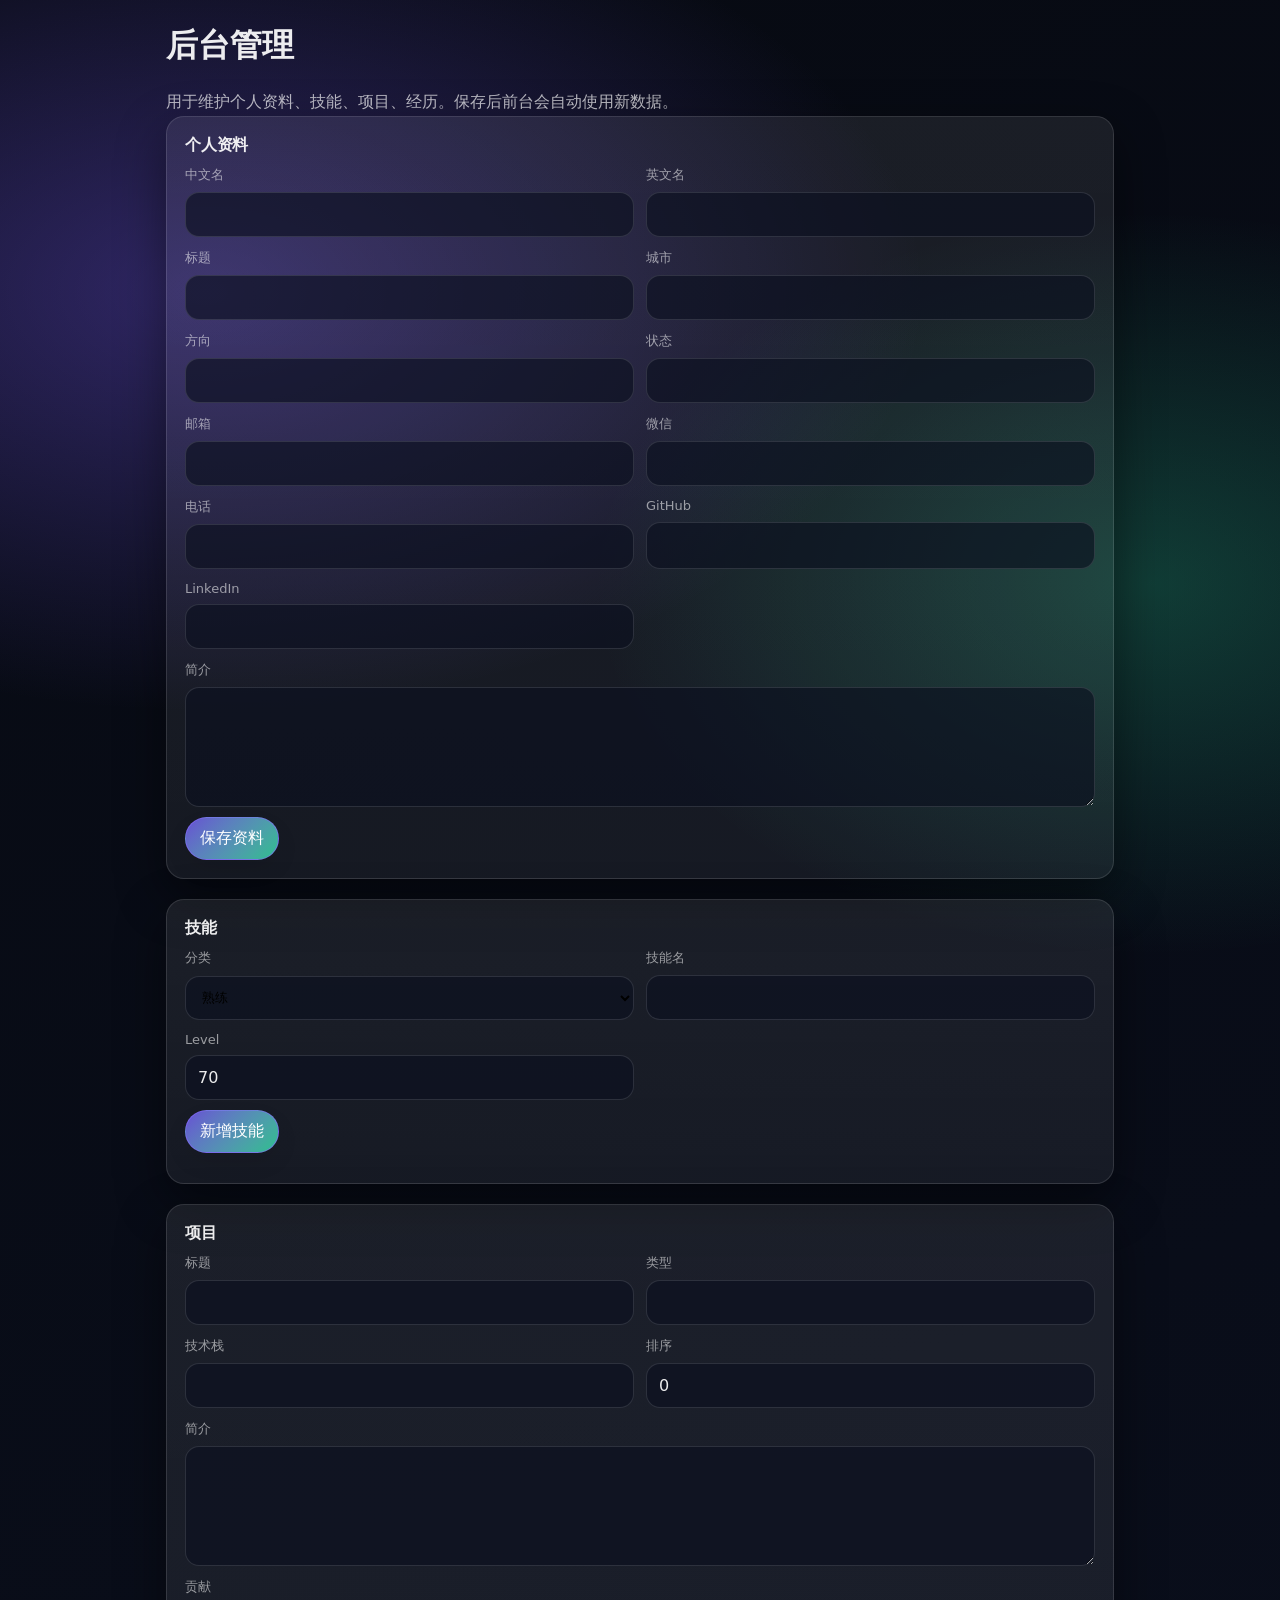
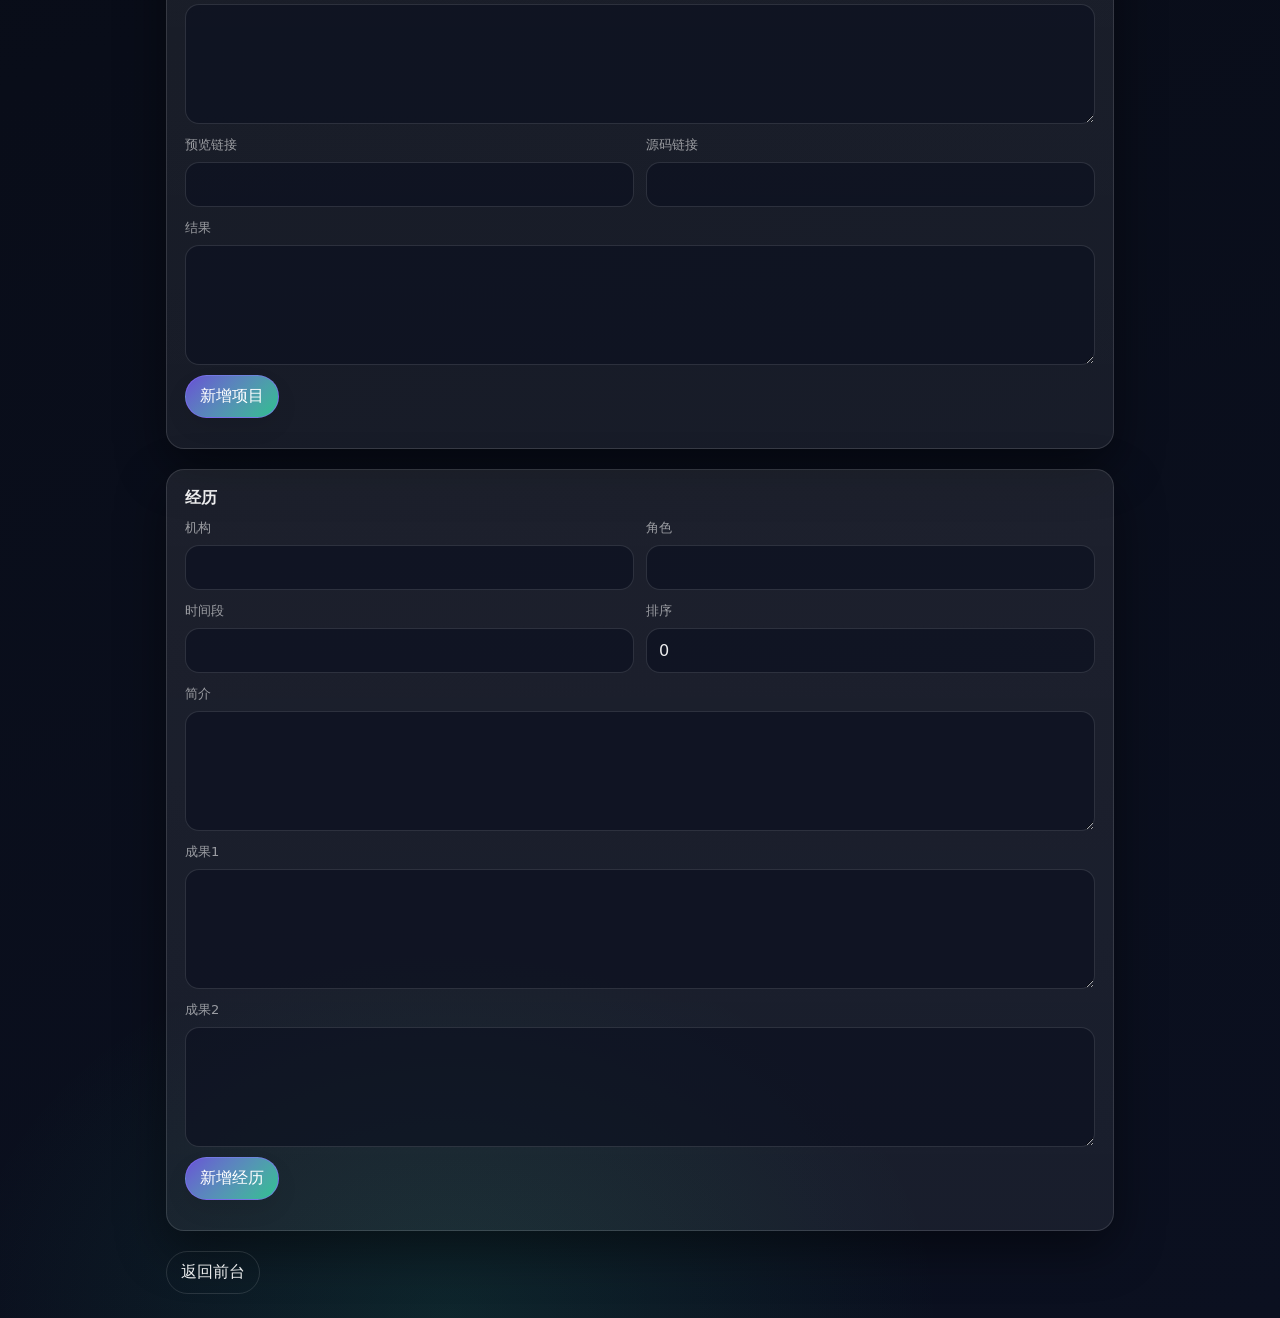
==== admin.html @ f3e246c1 "Add files via upload" ====
<!doctype html>
<html lang="zh-CN">
  <head>
    <meta charset="UTF-8" />
    <meta name="viewport" content="width=device-width, initial-scale=1.0" />
    <title>后台管理 - 个人网站</title>
    <link rel="stylesheet" href="./styles.css" />
    <style>
      .admin-wrap { max-width: 980px; margin: 24px auto; padding: 0 16px; }
      .admin-section { margin-bottom: 20px; }
      .admin-grid { display: grid; grid-template-columns: 1fr 1fr; gap: 12px; }
      .admin-grid input, .admin-grid textarea, .admin-grid select { width: 100%; }
      .admin-actions { display: flex; gap: 8px; margin-top: 10px; }
      .admin-list { margin-top: 12px; display: grid; gap: 10px; }
      .item { border: 1px solid var(--line); padding: 10px; border-radius: 10px; background: var(--card); }
      .row { display: flex; justify-content: space-between; gap: 8px; align-items: center; }
      .mono { font-family: ui-monospace, SFMono-Regular, Menlo, monospace; font-size: 12px; }
      @media (max-width: 720px) { .admin-grid { grid-template-columns: 1fr; } }
    </style>
  </head>
  <body>
    <div class="admin-wrap">
      <h1>后台管理</h1>
      <p class="muted">用于维护个人资料、技能、项目、经历。保存后前台会自动使用新数据。</p>

      <section class="card admin-section">
        <h2 class="card__title">个人资料</h2>
        <div class="admin-grid">
          <label class="field"><span class="field__label">中文名</span><input class="field__input" id="p_name" /></label>
          <label class="field"><span class="field__label">英文名</span><input class="field__input" id="p_english_name" /></label>
          <label class="field"><span class="field__label">标题</span><input class="field__input" id="p_title" /></label>
          <label class="field"><span class="field__label">城市</span><input class="field__input" id="p_city" /></label>
          <label class="field"><span class="field__label">方向</span><input class="field__input" id="p_direction" /></label>
          <label class="field"><span class="field__label">状态</span><input class="field__input" id="p_status" /></label>
          <label class="field"><span class="field__label">邮箱</span><input class="field__input" id="p_email" /></label>
          <label class="field"><span class="field__label">微信</span><input class="field__input" id="p_wechat" /></label>
          <label class="field"><span class="field__label">电话</span><input class="field__input" id="p_phone" /></label>
          <label class="field"><span class="field__label">GitHub</span><input class="field__input" id="p_github_url" /></label>
          <label class="field"><span class="field__label">LinkedIn</span><input class="field__input" id="p_linkedin_url" /></label>
          <label class="field" style="grid-column: 1 / -1"><span class="field__label">简介</span><textarea class="field__input field__input--area" id="p_bio"></textarea></label>
        </div>
        <div class="admin-actions"><button class="btn btn--primary" id="saveProfile">保存资料</button></div>
      </section>

      <section class="card admin-section">
        <h2 class="card__title">技能</h2>
        <div class="admin-grid">
          <label class="field"><span class="field__label">分类</span><select class="field__input" id="s_category"><option>熟练</option><option>了解</option><option>正在学习</option></select></label>
          <label class="field"><span class="field__label">技能名</span><input class="field__input" id="s_skill_name" /></label>
          <label class="field"><span class="field__label">Level</span><input class="field__input" id="s_level" type="number" value="70" /></label>
        </div>
        <div class="admin-actions"><button class="btn btn--primary" id="addSkill">新增技能</button></div>
        <div class="admin-list" id="skillsList"></div>
      </section>

      <section class="card admin-section">
        <h2 class="card__title">项目</h2>
        <div class="admin-grid">
          <label class="field"><span class="field__label">标题</span><input class="field__input" id="pr_title" /></label>
          <label class="field"><span class="field__label">类型</span><input class="field__input" id="pr_project_type" /></label>
          <label class="field"><span class="field__label">技术栈</span><input class="field__input" id="pr_tech_stack" /></label>
          <label class="field"><span class="field__label">排序</span><input class="field__input" id="pr_sort_order" type="number" value="0" /></label>
          <label class="field" style="grid-column: 1 / -1"><span class="field__label">简介</span><textarea class="field__input field__input--area" id="pr_summary"></textarea></label>
          <label class="field" style="grid-column: 1 / -1"><span class="field__label">贡献</span><textarea class="field__input field__input--area" id="pr_contribution"></textarea></label>
          <label class="field"><span class="field__label">预览链接</span><input class="field__input" id="pr_preview_url" /></label>
          <label class="field"><span class="field__label">源码链接</span><input class="field__input" id="pr_source_url" /></label>
          <label class="field" style="grid-column: 1 / -1"><span class="field__label">结果</span><textarea class="field__input field__input--area" id="pr_result_text"></textarea></label>
        </div>
        <div class="admin-actions"><button class="btn btn--primary" id="addProject">新增项目</button></div>
        <div class="admin-list" id="projectsList"></div>
      </section>

      <section class="card admin-section">
        <h2 class="card__title">经历</h2>
        <div class="admin-grid">
          <label class="field"><span class="field__label">机构</span><input class="field__input" id="e_organization" /></label>
          <label class="field"><span class="field__label">角色</span><input class="field__input" id="e_role" /></label>
          <label class="field"><span class="field__label">时间段</span><input class="field__input" id="e_period" /></label>
          <label class="field"><span class="field__label">排序</span><input class="field__input" id="e_sort_order" type="number" value="0" /></label>
          <label class="field" style="grid-column: 1 / -1"><span class="field__label">简介</span><textarea class="field__input field__input--area" id="e_summary"></textarea></label>
          <label class="field" style="grid-column: 1 / -1"><span class="field__label">成果1</span><textarea class="field__input field__input--area" id="e_achievement_1"></textarea></label>
          <label class="field" style="grid-column: 1 / -1"><span class="field__label">成果2</span><textarea class="field__input field__input--area" id="e_achievement_2"></textarea></label>
        </div>
        <div class="admin-actions"><button class="btn btn--primary" id="addExperience">新增经历</button></div>
        <div class="admin-list" id="experiencesList"></div>
      </section>

      <a href="/" class="btn btn--ghost">返回前台</a>
    </div>

    <div class="toast" id="toast" role="status" aria-live="polite" aria-atomic="true"></div>
    <script src="./admin.js"></script>
  </body>
</html>
---- styles.css ----
:root{
  --bg: #070A12;
  --bg2:#0B1020;
  --card: rgba(255,255,255,.06);
  --card2: rgba(255,255,255,.08);
  --border: rgba(255,255,255,.12);
  --text: rgba(255,255,255,.92);
  --muted: rgba(255,255,255,.68);
  --muted2: rgba(255,255,255,.56);
  --shadow: 0 18px 50px rgba(0,0,0,.45);
  --primary: #7C5CFF;
  --primary2:#2EE9A6;
  --focus: rgba(124, 92, 255, .45);
  --radius: 18px;
  --container: 1120px;
}

[data-theme="light"]{
  --bg: #F6F8FF;
  --bg2:#FFFFFF;
  --card: rgba(255,255,255,.86);
  --card2: rgba(255,255,255,.92);
  --border: rgba(15, 23, 42, .10);
  --text: rgba(15, 23, 42, .92);
  --muted: rgba(15, 23, 42, .70);
  --muted2: rgba(15, 23, 42, .58);
  --shadow: 0 18px 50px rgba(15,23,42,.12);
  --focus: rgba(124, 92, 255, .25);
}

*{ box-sizing:border-box; }
html{ scroll-behavior:smooth; }
body{
  margin:0;
  font-family: Inter, "Noto Sans SC", system-ui, -apple-system, "Segoe UI", Roboto, Arial, sans-serif;
  color: var(--text);
  background:
    radial-gradient(1200px 700px at 16% 10%, rgba(124,92,255,.35), transparent 60%),
    radial-gradient(900px 600px at 90% 20%, rgba(46,233,166,.22), transparent 62%),
    radial-gradient(900px 700px at 35% 100%, rgba(46,233,166,.10), transparent 55%),
    linear-gradient(160deg, var(--bg), var(--bg2));
  min-height:100dvh;
}

a{ color: inherit; text-decoration: none; }
button, input, textarea{ font: inherit; color: inherit; }

.container{
  width: min(var(--container), calc(100% - 40px));
  margin: 0 auto;
}

.skip-link{
  position:absolute;
  left:-9999px;
  top:10px;
  padding:10px 12px;
  background: var(--card2);
  border: 1px solid var(--border);
  border-radius: 12px;
  box-shadow: var(--shadow);
}
.skip-link:focus{ left: 12px; outline: none; box-shadow: 0 0 0 4px var(--focus), var(--shadow); }

.topbar{
  position: sticky;
  top: 0;
  z-index: 40;
  backdrop-filter: blur(14px);
  background: color-mix(in srgb, var(--bg2) 55%, transparent);
  border-bottom: 1px solid var(--border);
}
.topbar__inner{
  display:flex;
  align-items:center;
  justify-content:space-between;
  gap: 14px;
  padding: 12px 0;
}

.brand{ display:flex; align-items:center; gap:10px; }
.brand__dot{
  width: 10px;
  height: 10px;
  border-radius: 999px;
  background: linear-gradient(135deg, var(--primary), var(--primary2));
  box-shadow: 0 0 0 3px color-mix(in srgb, var(--primary) 30%, transparent);
}
.brand__text{ font-weight: 700; letter-spacing: .2px; }

.nav{
  display:flex;
  align-items:center;
  gap: 14px;
  padding: 6px 10px;
  border: 1px solid var(--border);
  border-radius: 999px;
  background: var(--card);
}
.nav__link{
  font-size: 14px;
  color: var(--muted);
  padding: 8px 10px;
  border-radius: 999px;
}
.nav__link:hover{
  color: var(--text);
  background: color-mix(in srgb, var(--card2) 70%, transparent);
}

.actions{ display:flex; align-items:center; gap: 10px; }

.btn{
  display:inline-flex;
  align-items:center;
  justify-content:center;
  gap: 8px;
  padding: 10px 14px;
  border-radius: 999px;
  border: 1px solid var(--border);
  background: var(--card);
  color: var(--text);
  cursor:pointer;
  box-shadow: 0 10px 22px rgba(0,0,0,.08);
  transition: transform .14s ease, background .14s ease, border-color .14s ease;
}
.btn:hover{ transform: translateY(-1px); background: var(--card2); }
.btn:active{ transform: translateY(0); }
.btn:focus-visible{ outline:none; box-shadow: 0 0 0 4px var(--focus), 0 10px 22px rgba(0,0,0,.08); }

.btn--primary{
  border-color: color-mix(in srgb, var(--primary) 55%, var(--border));
  background: linear-gradient(135deg, color-mix(in srgb, var(--primary) 80%, #000 0%), color-mix(in srgb, var(--primary2) 80%, #000 0%));
  color: white;
}
.btn--primary:hover{ background: linear-gradient(135deg, color-mix(in srgb, var(--primary) 88%, #000 0%), color-mix(in srgb, var(--primary2) 88%, #000 0%)); }
.btn--ghost{ background: transparent; box-shadow: none; }
.btn--soft{ background: color-mix(in srgb, var(--primary) 12%, var(--card)); border-color: color-mix(in srgb, var(--primary) 25%, var(--border)); }
.btn--tiny{ padding: 8px 10px; font-size: 13px; }

.icon-btn{
  width: 42px;
  height: 42px;
  border-radius: 999px;
  border: 1px solid var(--border);
  background: var(--card);
  cursor:pointer;
  display:grid;
  place-items:center;
  box-shadow: 0 10px 22px rgba(0,0,0,.08);
}
.icon-btn:hover{ background: var(--card2); }
.icon-btn:focus-visible{ outline:none; box-shadow: 0 0 0 4px var(--focus), 0 10px 22px rgba(0,0,0,.08); }

.icon{
  width: 18px;
  height: 18px;
  display:block;
  background: currentColor;
  mask: var(--mask) center/contain no-repeat;
  -webkit-mask: var(--mask) center/contain no-repeat;
}
.icon[data-icon="sun"]{
  --mask: radial-gradient(circle at 50% 50%, #000 36%, transparent 37%),
          conic-gradient(from 0deg, #000 0 10deg, transparent 10deg 45deg, #000 45deg 55deg, transparent 55deg 90deg, #000 90deg 100deg, transparent 100deg 135deg, #000 135deg 145deg, transparent 145deg 180deg, #000 180deg 190deg, transparent 190deg 225deg, #000 225deg 235deg, transparent 235deg 270deg, #000 270deg 280deg, transparent 280deg 315deg, #000 315deg 325deg, transparent 325deg 360deg);
}
.icon[data-icon="moon"]{
  --mask: radial-gradient(circle at 35% 35%, transparent 44%, #000 45%),
          radial-gradient(circle at 55% 55%, #000 45%, transparent 46%);
}

.hero{
  padding: 34px 0 22px;
}
.hero__inner{
  display:grid;
  grid-template-columns: 1.2fr .8fr;
  gap: 18px;
  align-items: stretch;
}

.hero__card{
  display:flex;
  gap: 18px;
  padding: 20px;
  border-radius: var(--radius);
  border: 1px solid var(--border);
  background: linear-gradient(180deg, var(--card2), var(--card));
  box-shadow: var(--shadow);
  position: relative;
  overflow: hidden;
}
.hero__card::before{
  content:"";
  position:absolute;
  inset: -60px;
  background: radial-gradient(circle at 25% 20%, rgba(124,92,255,.20), transparent 60%),
              radial-gradient(circle at 80% 10%, rgba(46,233,166,.14), transparent 55%);
  filter: blur(10px);
  pointer-events:none;
}
.hero__card > *{ position: relative; }

.hero__avatar{
  width: 96px;
  height: 96px;
  border-radius: 24px;
  display:grid;
  place-items:center;
  font-weight: 800;
  font-size: 30px;
  background: linear-gradient(135deg, color-mix(in srgb, var(--primary) 85%, #000 0%), color-mix(in srgb, var(--primary2) 85%, #000 0%));
  color: white;
  flex: 0 0 auto;
  border: 1px solid color-mix(in srgb, rgba(255,255,255,.35) 60%, var(--border));
}

.kicker{
  margin: 2px 0 6px;
  color: var(--muted);
  font-weight: 600;
  letter-spacing: .2px;
}
.hero__title{
  margin: 0;
  font-size: clamp(26px, 3.2vw, 40px);
  letter-spacing: -0.5px;
  line-height: 1.1;
}
.grad{
  background: linear-gradient(135deg, color-mix(in srgb, var(--primary) 95%, #fff 0%), color-mix(in srgb, var(--primary2) 95%, #fff 0%));
  -webkit-background-clip: text;
  background-clip: text;
  color: transparent;
}
.hero__subtitle{
  margin: 10px 0 0;
  color: var(--muted);
  line-height: 1.6;
  max-width: 60ch;
}
.hero__meta{
  display:flex;
  flex-wrap:wrap;
  gap: 10px;
  margin-top: 14px;
}
.pill{
  font-size: 13px;
  padding: 8px 10px;
  border-radius: 999px;
  border: 1px solid var(--border);
  background: color-mix(in srgb, var(--card2) 70%, transparent);
  color: var(--muted);
}
.hero__cta{ display:flex; gap: 10px; margin-top: 14px; flex-wrap:wrap; }
.hero__quick{ margin-top: 12px; color: var(--muted2); font-size: 14px; }
.sep{ opacity: .55; padding: 0 6px; }

.hero__stats{
  display:grid;
  grid-template-columns: 1fr;
  gap: 12px;
}
.stat{
  padding: 18px 16px;
  border-radius: var(--radius);
  border: 1px solid var(--border);
  background: linear-gradient(180deg, var(--card2), var(--card));
  box-shadow: var(--shadow);
}
.stat__num{
  font-weight: 800;
  font-size: 28px;
  letter-spacing: -0.4px;
}
.stat__label{ color: var(--muted); margin-top: 6px; }

.section{ padding: 26px 0; }
.section__head{
  display:flex;
  align-items:flex-end;
  justify-content:space-between;
  gap: 14px;
  margin-bottom: 14px;
}
.section__title{
  font-size: 22px;
  margin: 0;
  letter-spacing: -0.2px;
}
.section__desc{ margin: 0; color: var(--muted); max-width: 70ch; }

.grid{ display:grid; gap: 14px; }
.grid--2{ grid-template-columns: repeat(2, minmax(0,1fr)); }
.grid--3{ grid-template-columns: repeat(3, minmax(0,1fr)); }

.card{
  padding: 18px;
  border-radius: var(--radius);
  border: 1px solid var(--border);
  background: linear-gradient(180deg, var(--card2), var(--card));
  box-shadow: var(--shadow);
}
.card--wide{ margin-top: 14px; }
.card__title{ margin: 0 0 10px; font-size: 16px; letter-spacing: -0.2px; }
.muted{ color: var(--muted); line-height: 1.65; margin: 0; }
.tiny{ font-size: 12px; margin-top: 10px; }

.list{ margin: 12px 0 0; padding-left: 18px; color: var(--muted); line-height: 1.65; }
.list strong{ color: var(--text); font-weight: 600; }
.list--compact{ margin-top: 10px; }

.checks{ list-style: none; padding: 0; margin: 0; display:grid; gap: 10px; color: var(--muted); }
.checks li{
  padding-left: 26px;
  position: relative;
}
.checks li::before{
  content:"";
  width: 16px;
  height: 16px;
  border-radius: 6px;
  position: absolute;
  left: 0;
  top: 2px;
  background: linear-gradient(135deg, var(--primary), var(--primary2));
  box-shadow: 0 0 0 3px color-mix(in srgb, var(--primary) 20%, transparent);
}

.quote{
  margin-top: 14px;
  padding: 14px 14px;
  border-radius: 14px;
  border: 1px solid var(--border);
  background: color-mix(in srgb, var(--card2) 70%, transparent);
}
.quote p{ margin: 0; font-weight: 650; }
.quote__by{ display:block; margin-top: 8px; color: var(--muted2); font-size: 13px; }

.tags{ display:flex; flex-wrap:wrap; gap: 10px; }
.tag{
  padding: 8px 10px;
  border-radius: 999px;
  border: 1px solid var(--border);
  background: color-mix(in srgb, var(--card2) 70%, transparent);
  color: var(--muted);
  font-size: 13px;
}

.meter{ display:grid; gap: 12px; }
.meter__row{ display:grid; grid-template-columns: 130px 1fr; gap: 12px; align-items:center; }
.meter__label{ color: var(--muted); font-size: 14px; }
.meter__bar{
  height: 12px;
  border-radius: 999px;
  background: color-mix(in srgb, var(--border) 70%, transparent);
  position: relative;
  overflow:hidden;
}
.meter__bar::after{
  content:"";
  position:absolute;
  left:0; top:0; bottom:0;
  width: var(--v);
  border-radius: 999px;
  background: linear-gradient(90deg, var(--primary), var(--primary2));
}

.project__top{ display:flex; align-items:center; justify-content:space-between; gap: 10px; margin-bottom: 8px; }
.project__title{ margin: 0; font-size: 16px; letter-spacing: -0.2px; }
.badge{
  font-size: 12px;
  padding: 6px 10px;
  border-radius: 999px;
  border: 1px solid var(--border);
  background: color-mix(in srgb, var(--primary) 12%, var(--card));
}
.badge--soft{ background: color-mix(in srgb, var(--primary2) 14%, var(--card)); }
.project__links{ display:flex; gap: 10px; margin-top: 12px; flex-wrap:wrap; }

.timeline{ display:grid; gap: 14px; }
.tl-item{ display:grid; grid-template-columns: 22px 1fr; gap: 12px; align-items:start; }
.tl-dot{
  width: 14px; height: 14px;
  border-radius: 999px;
  background: linear-gradient(135deg, var(--primary), var(--primary2));
  margin-top: 18px;
  box-shadow: 0 0 0 4px color-mix(in srgb, var(--primary) 18%, transparent);
}
.tl-card{ padding: 16px; border-radius: var(--radius); border: 1px solid var(--border); background: linear-gradient(180deg, var(--card2), var(--card)); box-shadow: var(--shadow); }
.tl-top{ display:flex; align-items:flex-start; justify-content:space-between; gap: 10px; }
.tl-title{ margin:0; font-size: 16px; }
.tl-time{ color: var(--muted2); font-size: 13px; white-space: nowrap; padding-top: 2px; }

.contact{ display:grid; gap: 12px; }
.contact__row{ display:flex; align-items:center; justify-content:space-between; gap: 12px; padding: 10px 12px; border-radius: 14px; border: 1px solid var(--border); background: color-mix(in srgb, var(--card2) 70%, transparent); }
.contact__k{ color: var(--muted2); font-size: 13px; }
.contact__v{ display:flex; align-items:center; gap: 10px; color: var(--muted); }

.form{ display:grid; gap: 12px; }
.field{ display:grid; gap: 8px; }
.field__label{ color: var(--muted2); font-size: 13px; }
.field__input{
  border-radius: 14px;
  border: 1px solid var(--border);
  background: color-mix(in srgb, var(--bg2) 65%, transparent);
  padding: 12px 12px;
  outline: none;
}
.field__input:focus{ box-shadow: 0 0 0 4px var(--focus); border-color: color-mix(in srgb, var(--primary) 40%, var(--border)); }
.field__input--area{ min-height: 120px; resize: vertical; }

.footer{
  padding: 22px 0 34px;
  border-top: 1px solid var(--border);
  margin-top: 10px;
}
.footer__inner{ display:flex; align-items:center; justify-content:space-between; gap: 12px; flex-wrap:wrap; }

.link{ color: color-mix(in srgb, var(--primary) 75%, var(--text)); }
.link:hover{ text-decoration: underline; }

.toast{
  position: fixed;
  left: 50%;
  bottom: 18px;
  transform: translateX(-50%);
  min-width: min(520px, calc(100% - 28px));
  padding: 12px 14px;
  border-radius: 14px;
  border: 1px solid var(--border);
  background: color-mix(in srgb, var(--bg2) 82%, transparent);
  box-shadow: var(--shadow);
  color: var(--text);
  opacity: 0;
  pointer-events: none;
  transition: opacity .16s ease, transform .16s ease;
}
.toast.is-on{
  opacity: 1;
  transform: translateX(-50%) translateY(-2px);
}

@media (max-width: 980px){
  .hero__inner{ grid-template-columns: 1fr; }
  .nav{ display:none; }
}

@media (max-width: 560px){
  .container{ width: min(var(--container), calc(100% - 28px)); }
  .hero__card{ flex-direction: column; }
  .hero__avatar{ width: 86px; height: 86px; border-radius: 22px; }
  .grid--2{ grid-template-columns: 1fr; }
  .grid--3{ grid-template-columns: 1fr; }
  .meter__row{ grid-template-columns: 1fr; gap: 8px; }
}
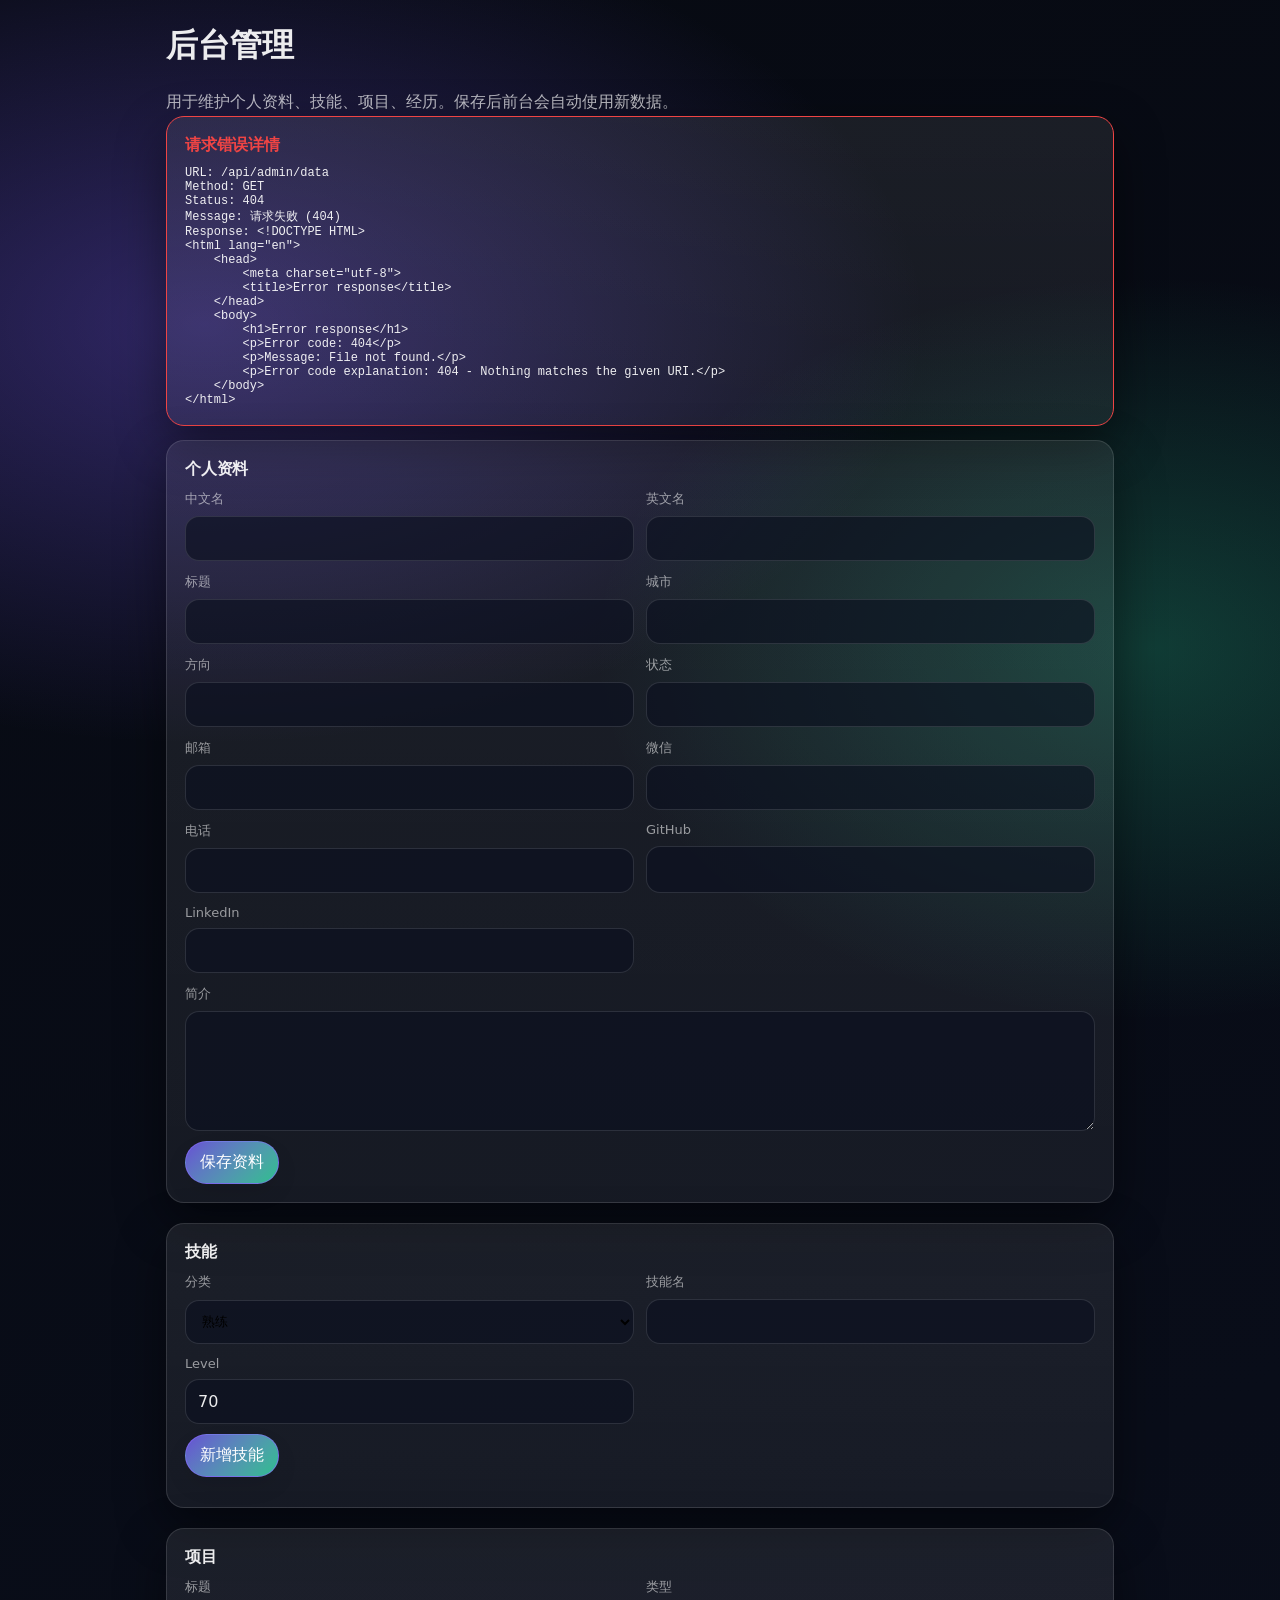
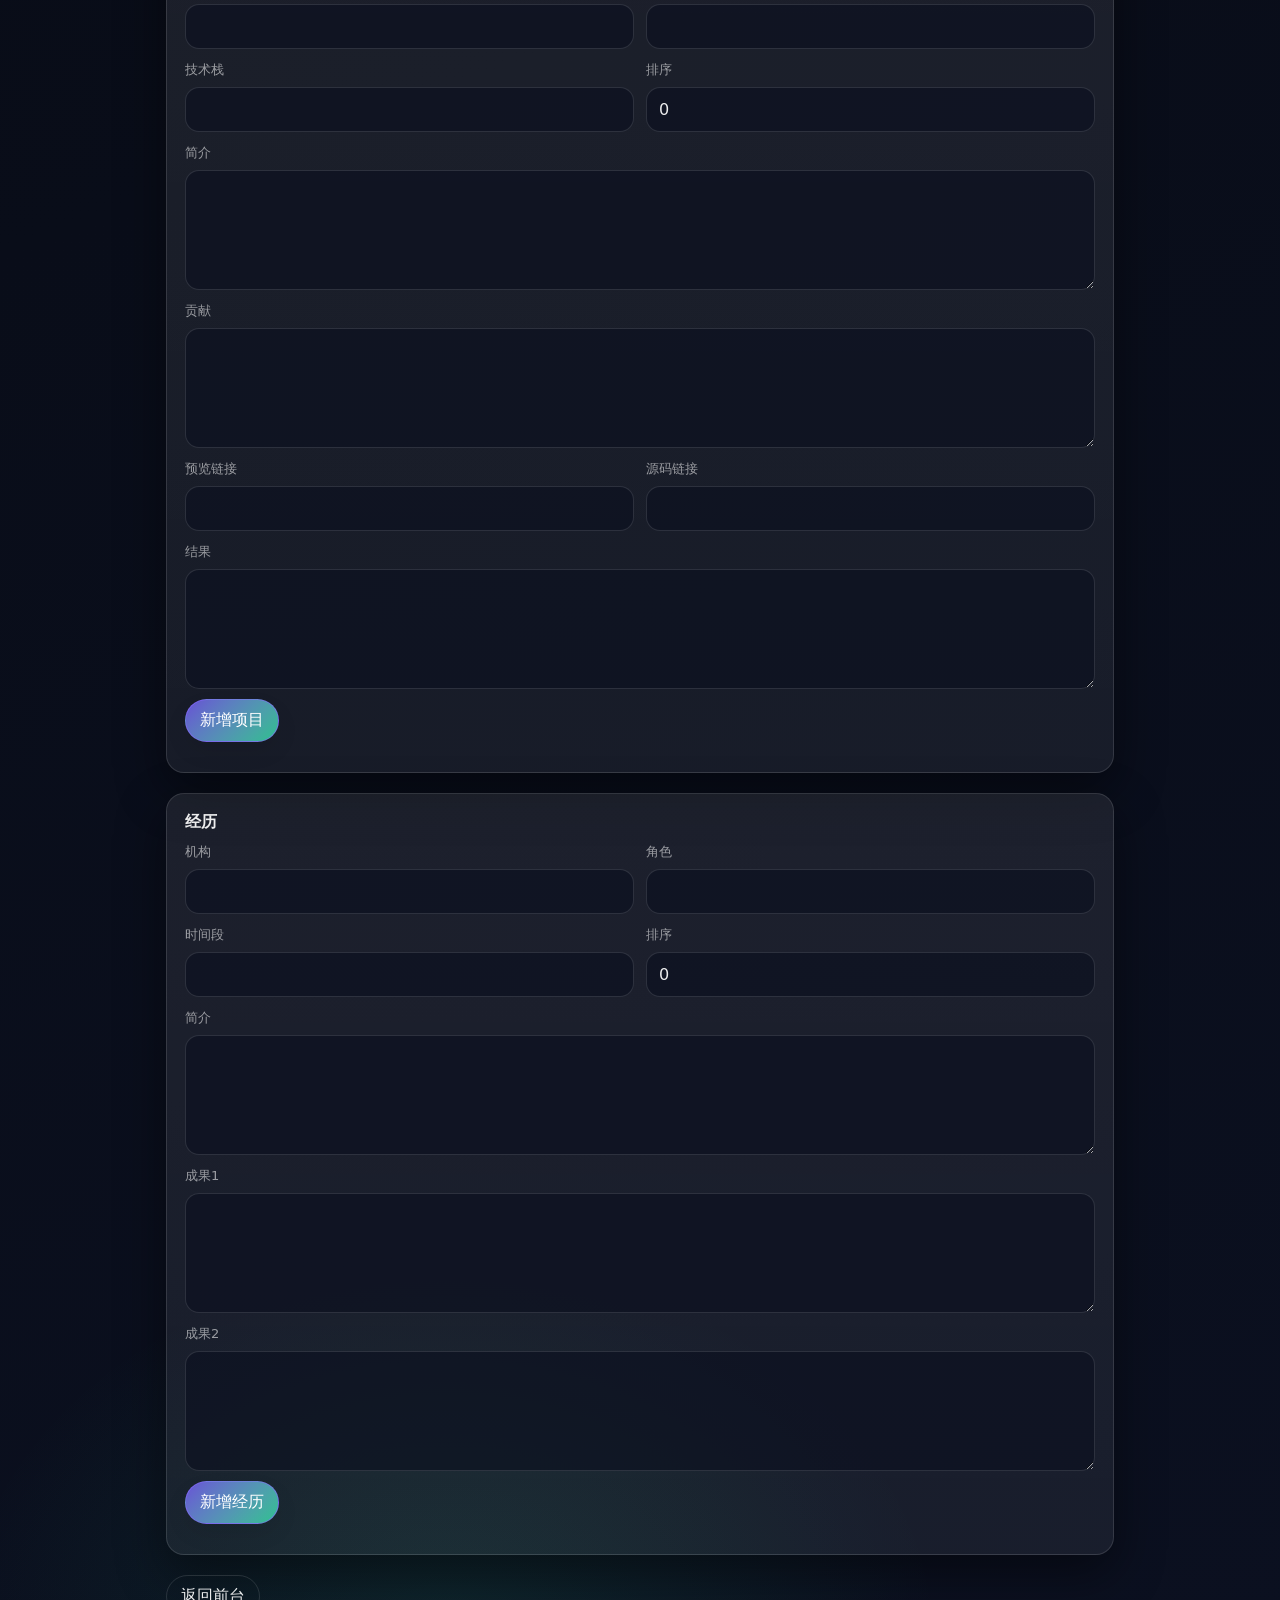
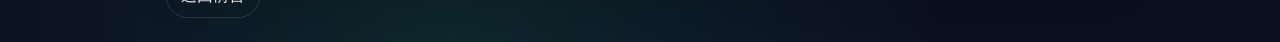
==== commit 92139c77: "Add files via upload" ====
--- a/admin.html
+++ b/admin.html
@@ -22,6 +22,10 @@
     <div class="admin-wrap">
       <h1>后台管理</h1>
       <p class="muted">用于维护个人资料、技能、项目、经历。保存后前台会自动使用新数据。</p>
+      <div class="card" id="errorBox" style="display:none; margin-bottom:14px; border-color:#ef4444;">
+        <h3 class="card__title" style="color:#ef4444;">请求错误详情</h3>
+        <pre id="errorDetail" class="mono" style="white-space:pre-wrap; margin:0;"></pre>
+      </div>
 
       <section class="card admin-section">
         <h2 class="card__title">个人资料</h2>
@@ -44,6 +48,7 @@
 
       <section class="card admin-section">
         <h2 class="card__title">技能</h2>
+        <input type="hidden" id="s_edit_id" />
         <div class="admin-grid">
           <label class="field"><span class="field__label">分类</span><select class="field__input" id="s_category"><option>熟练</option><option>了解</option><option>正在学习</option></select></label>
           <label class="field"><span class="field__label">技能名</span><input class="field__input" id="s_skill_name" /></label>
@@ -55,6 +60,7 @@
 
       <section class="card admin-section">
         <h2 class="card__title">项目</h2>
+        <input type="hidden" id="pr_edit_id" />
         <div class="admin-grid">
           <label class="field"><span class="field__label">标题</span><input class="field__input" id="pr_title" /></label>
           <label class="field"><span class="field__label">类型</span><input class="field__input" id="pr_project_type" /></label>
@@ -72,6 +78,7 @@
 
       <section class="card admin-section">
         <h2 class="card__title">经历</h2>
+        <input type="hidden" id="e_edit_id" />
         <div class="admin-grid">
           <label class="field"><span class="field__label">机构</span><input class="field__input" id="e_organization" /></label>
           <label class="field"><span class="field__label">角色</span><input class="field__input" id="e_role" /></label>
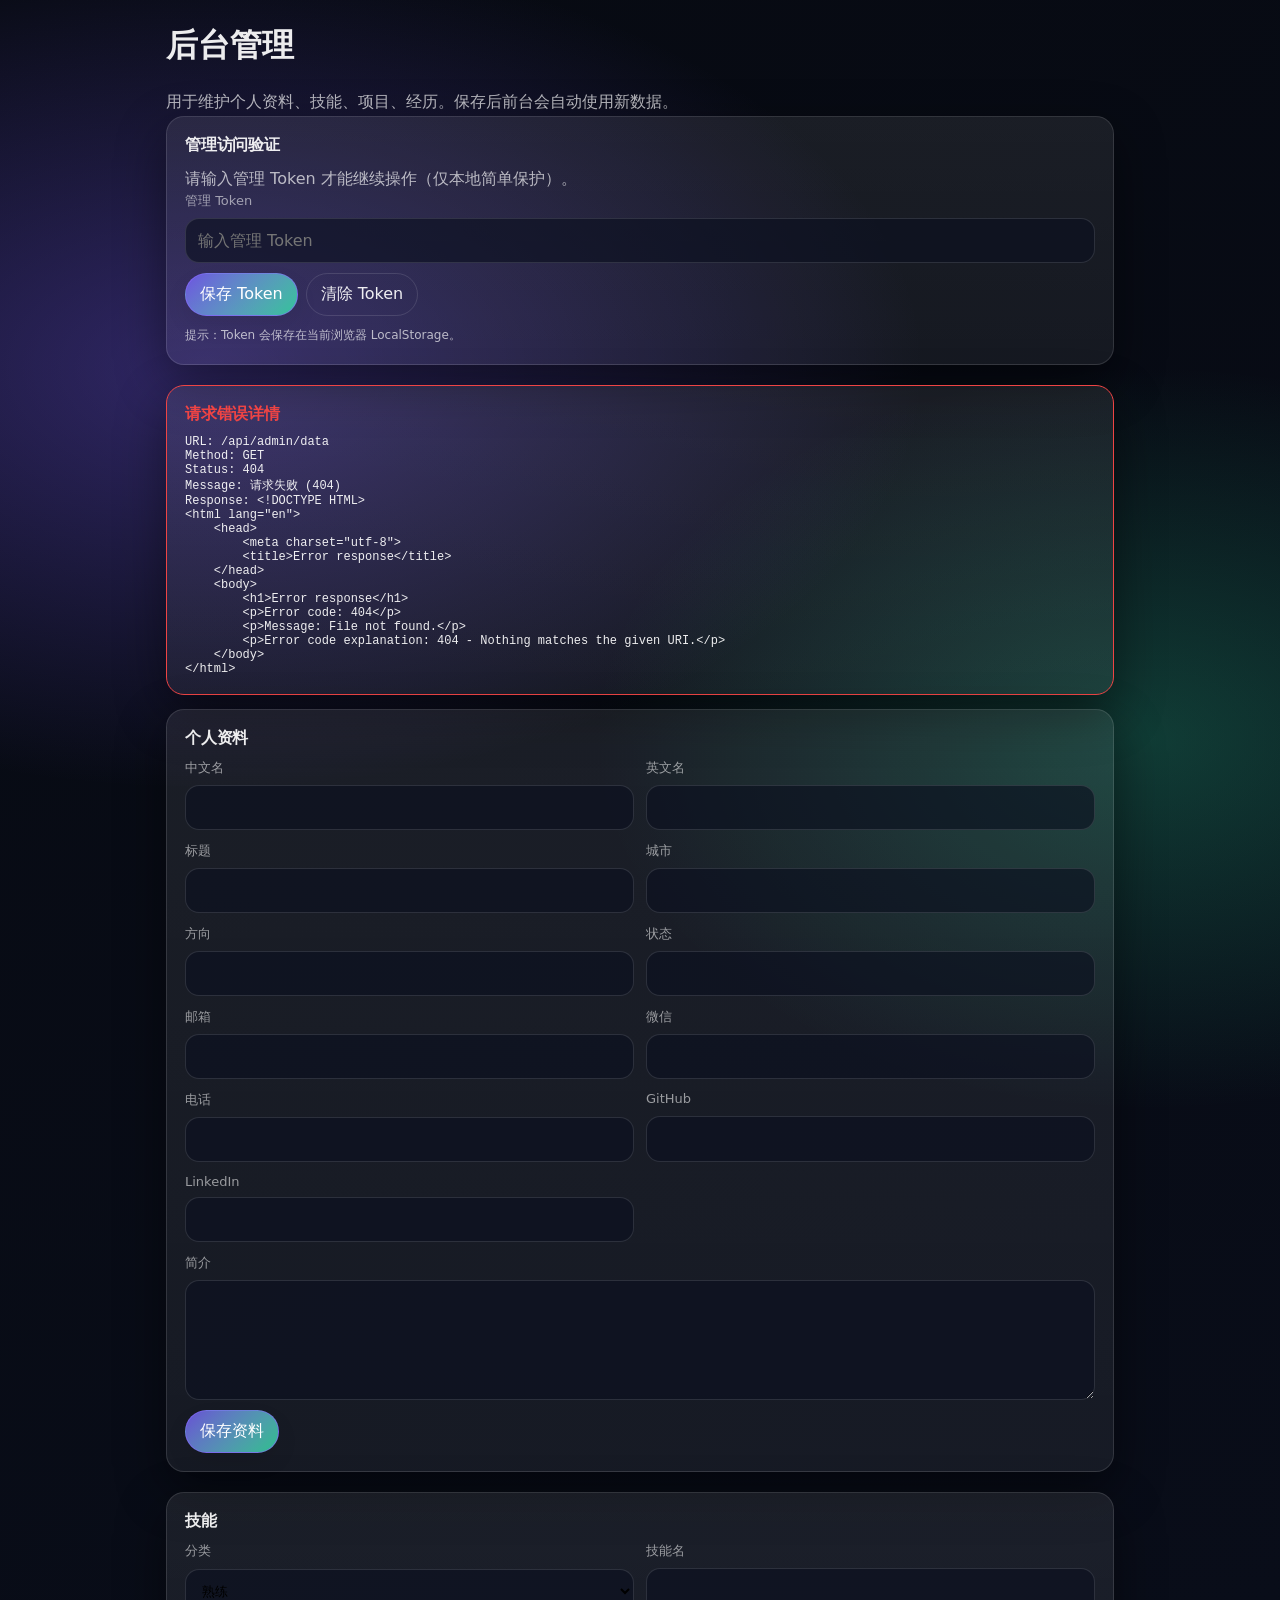
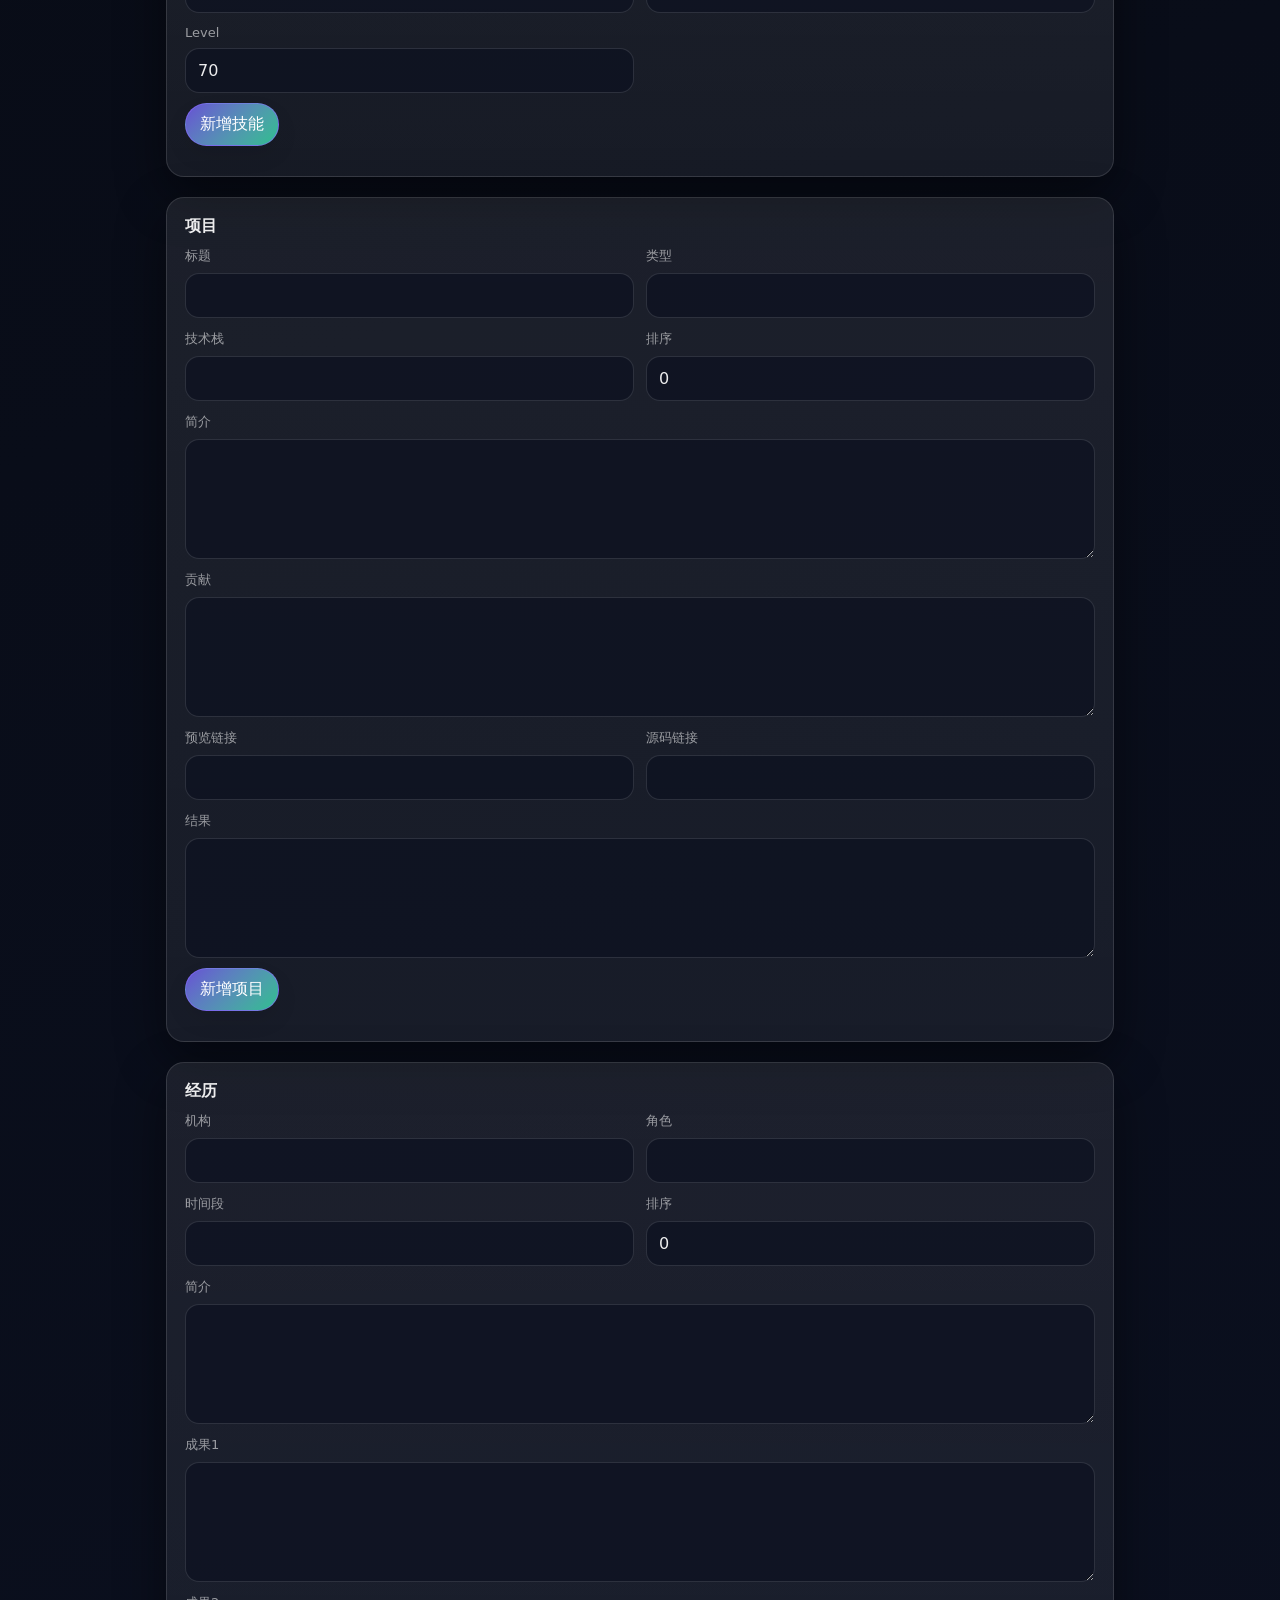
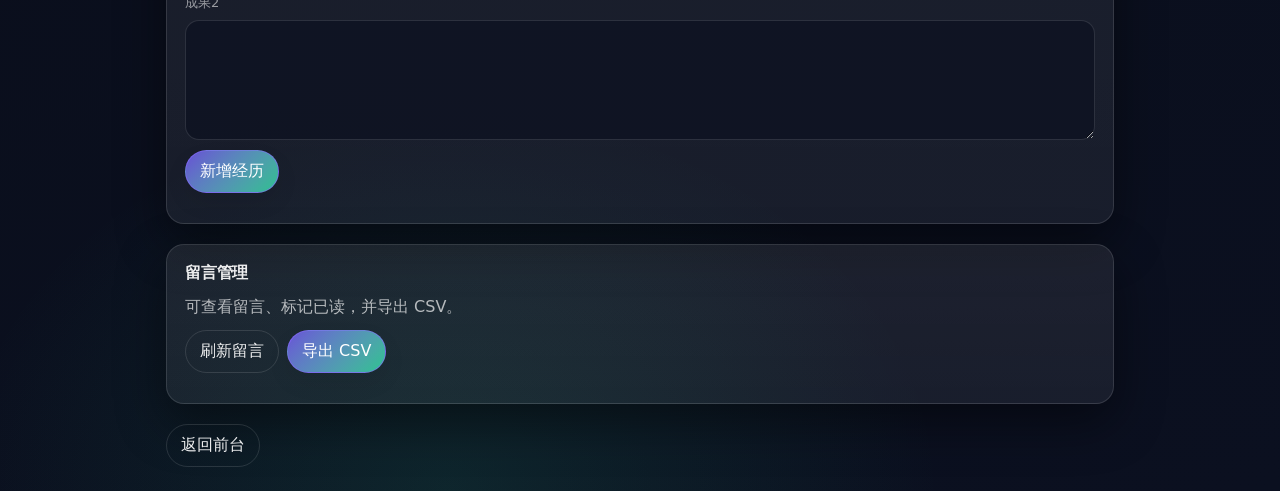
==== commit 48261f56: "Add files via upload" ====
--- a/admin.html
+++ b/admin.html
@@ -22,6 +22,23 @@
     <div class="admin-wrap">
       <h1>后台管理</h1>
       <p class="muted">用于维护个人资料、技能、项目、经历。保存后前台会自动使用新数据。</p>
+
+      <div class="card admin-section" id="authBox">
+        <h2 class="card__title">管理访问验证</h2>
+        <p class="muted">请输入管理 Token 才能继续操作（仅本地简单保护）。</p>
+        <div class="admin-grid">
+          <label class="field" style="grid-column: 1 / -1">
+            <span class="field__label">管理 Token</span>
+            <input class="field__input" id="adminToken" type="password" placeholder="输入管理 Token" />
+          </label>
+        </div>
+        <div class="admin-actions">
+          <button class="btn btn--primary" id="saveToken">保存 Token</button>
+          <button class="btn btn--ghost" id="clearToken">清除 Token</button>
+        </div>
+        <p class="muted tiny">提示：Token 会保存在当前浏览器 LocalStorage。</p>
+      </div>
+
       <div class="card" id="errorBox" style="display:none; margin-bottom:14px; border-color:#ef4444;">
         <h3 class="card__title" style="color:#ef4444;">请求错误详情</h3>
         <pre id="errorDetail" class="mono" style="white-space:pre-wrap; margin:0;"></pre>
@@ -92,6 +109,16 @@
         <div class="admin-list" id="experiencesList"></div>
       </section>
 
+      <section class="card admin-section">
+        <h2 class="card__title">留言管理</h2>
+        <p class="muted">可查看留言、标记已读，并导出 CSV。</p>
+        <div class="admin-actions">
+          <button class="btn btn--ghost" id="refreshMessages">刷新留言</button>
+          <button class="btn btn--primary" id="exportMessages">导出 CSV</button>
+        </div>
+        <div class="admin-list" id="messagesList"></div>
+      </section>
+
       <a href="/" class="btn btn--ghost">返回前台</a>
     </div>
 
--- a/styles.css
+++ b/styles.css
@@ -103,12 +103,68 @@
   padding: 8px 10px;
   border-radius: 999px;
 }
-.nav__link:hover{
+.nav__link:hover,
+.nav__link.is-active{
   color: var(--text);
   background: color-mix(in srgb, var(--card2) 70%, transparent);
 }
 
 .actions{ display:flex; align-items:center; gap: 10px; }
+
+.nav-toggle{
+  display: none;
+  padding: 10px;
+  width: 42px;
+  height: 42px;
+}
+.nav-toggle__bar{
+  display: block;
+  width: 16px;
+  height: 2px;
+  border-radius: 999px;
+  background: currentColor;
+}
+.nav-toggle{
+  display: none;
+  grid-auto-rows: min-content;
+  align-content: center;
+  justify-items: center;
+  gap: 4px;
+}
+.mobile-nav{
+  position: fixed;
+  inset: 0;
+  z-index: 45;
+}
+.mobile-nav__backdrop{
+  position: absolute;
+  inset: 0;
+  background: rgba(2, 6, 23, .55);
+  backdrop-filter: blur(2px);
+}
+.mobile-nav__panel{
+  position: absolute;
+  right: 12px;
+  top: 68px;
+  width: min(280px, calc(100% - 24px));
+  display: grid;
+  gap: 4px;
+  padding: 10px;
+  border-radius: 16px;
+  border: 1px solid var(--border);
+  background: linear-gradient(180deg, var(--card2), var(--card));
+  box-shadow: var(--shadow);
+}
+.mobile-nav__link{
+  padding: 10px 12px;
+  border-radius: 10px;
+  color: var(--muted);
+}
+.mobile-nav__link:hover,
+.mobile-nav__link.is-active{
+  color: var(--text);
+  background: color-mix(in srgb, var(--card2) 72%, transparent);
+}
 
 .btn{
   display:inline-flex;
@@ -367,8 +423,34 @@
   background: linear-gradient(90deg, var(--primary), var(--primary2));
 }
 
+.project-tools{
+  margin-bottom: 12px;
+  display: grid;
+  gap: 10px;
+}
+.project-tools__group{
+  display: flex;
+  gap: 8px;
+  flex-wrap: wrap;
+}
+.project-tools__search{
+  margin: 0;
+}
 .project__top{ display:flex; align-items:center; justify-content:space-between; gap: 10px; margin-bottom: 8px; }
 .project__title{ margin: 0; font-size: 16px; letter-spacing: -0.2px; }
+.project__summary{ margin-top: 8px; }
+.project__extra{
+  margin-top: 10px;
+  max-height: 0;
+  overflow: hidden;
+  transition: max-height .22s ease;
+}
+.project.is-open .project__extra{
+  max-height: 240px;
+}
+.project__toggle{
+  margin-top: 10px;
+}
 .badge{
   font-size: 12px;
   padding: 6px 10px;
@@ -410,6 +492,15 @@
 }
 .field__input:focus{ box-shadow: 0 0 0 4px var(--focus); border-color: color-mix(in srgb, var(--primary) 40%, var(--border)); }
 .field__input--area{ min-height: 120px; resize: vertical; }
+.field__input.is-invalid{
+  border-color: #ef4444;
+  box-shadow: 0 0 0 3px color-mix(in srgb, #ef4444 24%, transparent);
+}
+.field__error{
+  min-height: 18px;
+  font-size: 12px;
+  color: #fca5a5;
+}
 
 .footer{
   padding: 22px 0 34px;
@@ -442,9 +533,37 @@
   transform: translateX(-50%) translateY(-2px);
 }
 
+.back-to-top{
+  position: fixed;
+  right: 18px;
+  bottom: 84px;
+  width: 44px;
+  height: 44px;
+  border-radius: 999px;
+  border: 1px solid var(--border);
+  background: color-mix(in srgb, var(--bg2) 82%, transparent);
+  color: var(--text);
+  box-shadow: var(--shadow);
+  cursor: pointer;
+  opacity: 0;
+  pointer-events: none;
+  transform: translateY(6px);
+  transition: opacity .16s ease, transform .16s ease;
+}
+.back-to-top.is-visible{
+  opacity: 1;
+  pointer-events: auto;
+  transform: translateY(0);
+}
+.back-to-top:focus-visible{
+  outline: none;
+  box-shadow: 0 0 0 4px var(--focus), var(--shadow);
+}
+
 @media (max-width: 980px){
   .hero__inner{ grid-template-columns: 1fr; }
   .nav{ display:none; }
+  .nav-toggle{ display:grid; }
 }
 
 @media (max-width: 560px){
@@ -454,4 +573,11 @@
   .grid--2{ grid-template-columns: 1fr; }
   .grid--3{ grid-template-columns: 1fr; }
   .meter__row{ grid-template-columns: 1fr; gap: 8px; }
-}
+  .actions .btn--ghost{ display:none; }
+  .project-tools__group .btn{ flex: 1 1 calc(50% - 8px); }
+}
+
+@media (prefers-reduced-motion: reduce){
+  html{ scroll-behavior: auto; }
+  *, *::before, *::after{ animation: none !important; transition: none !important; }
+}
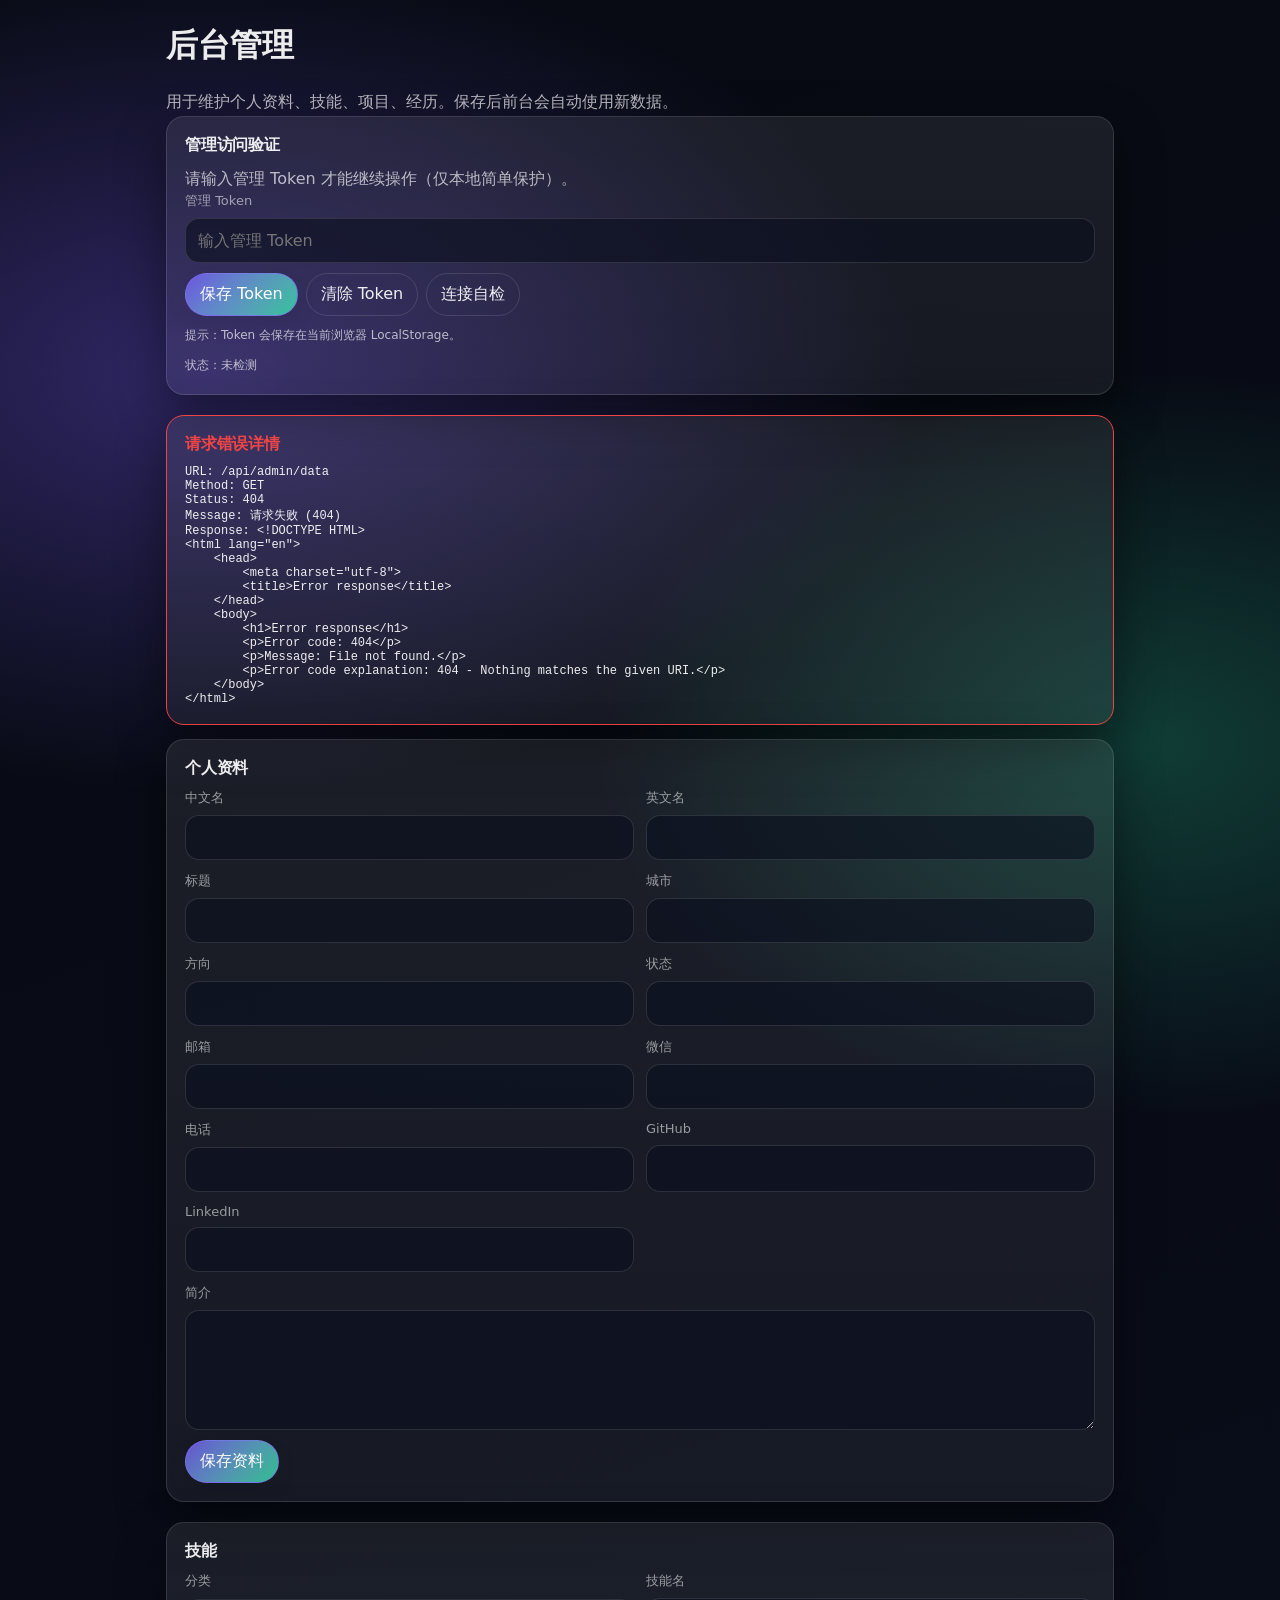
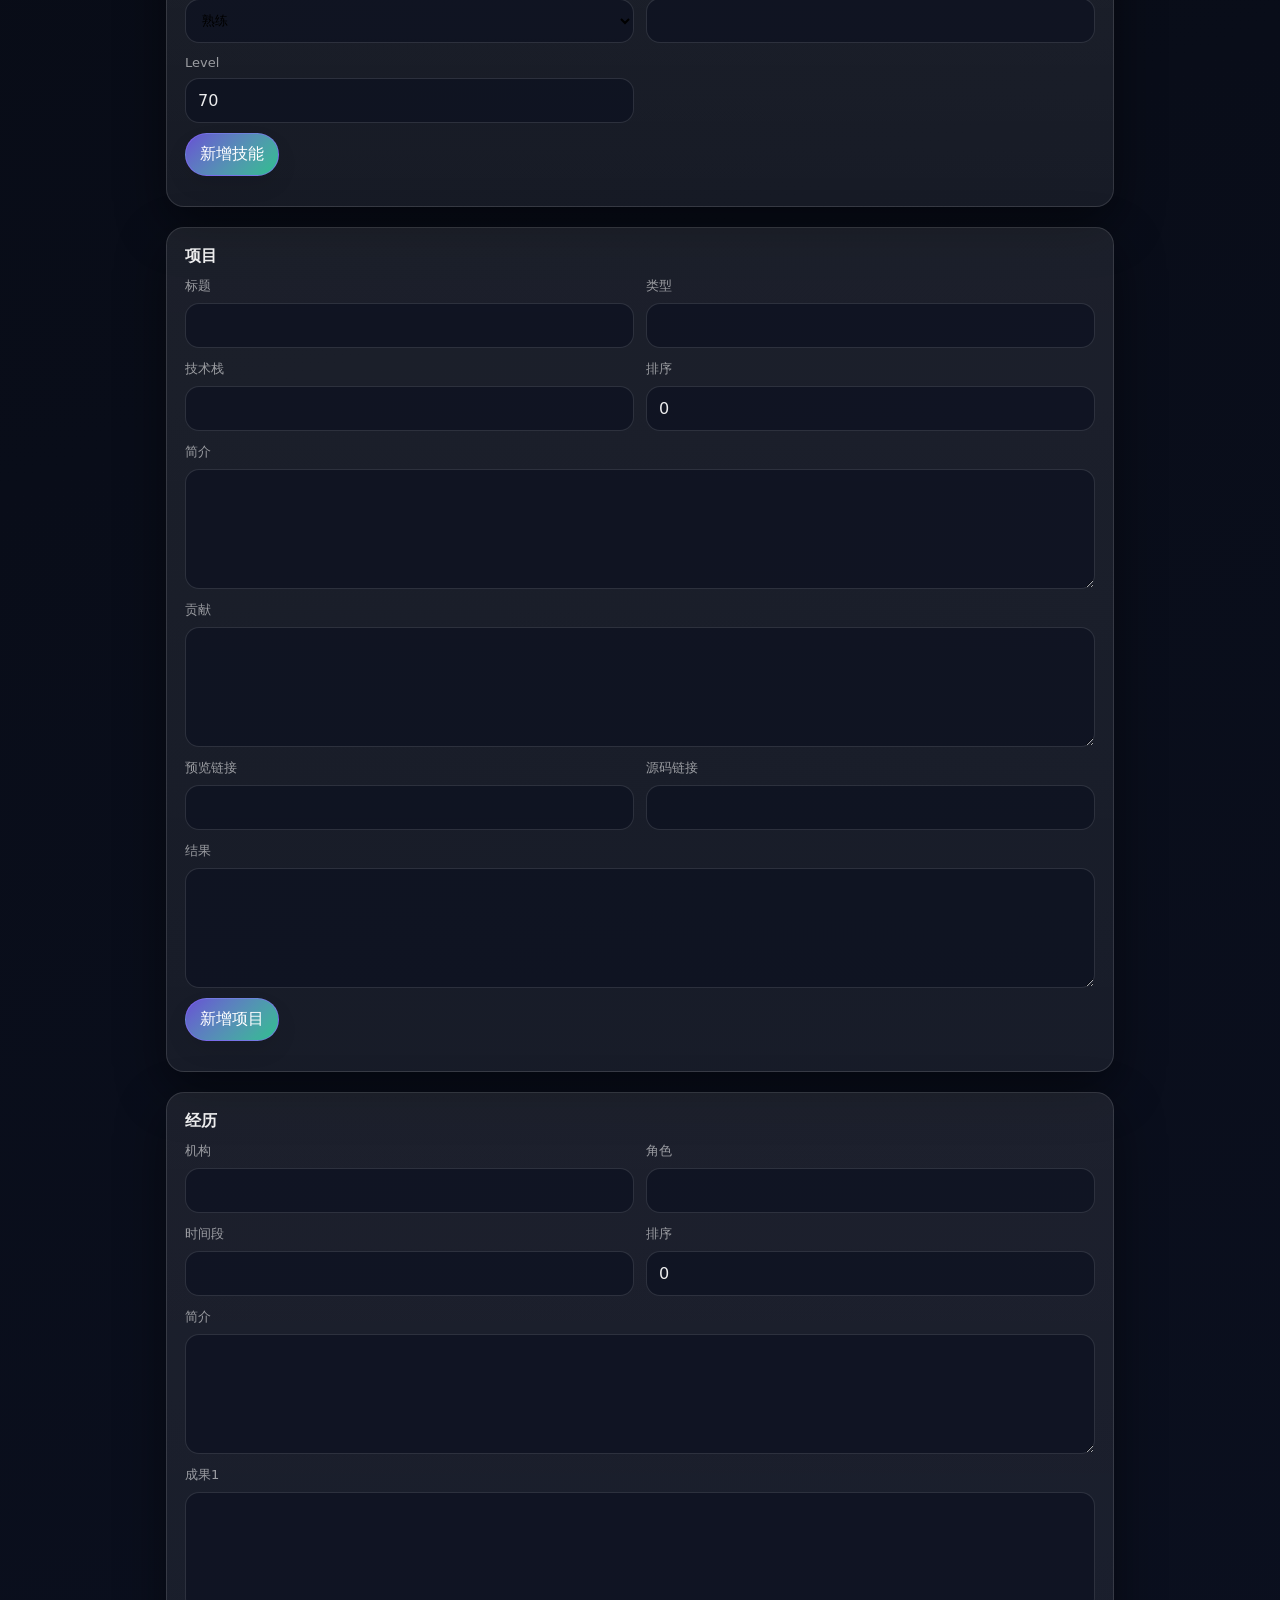
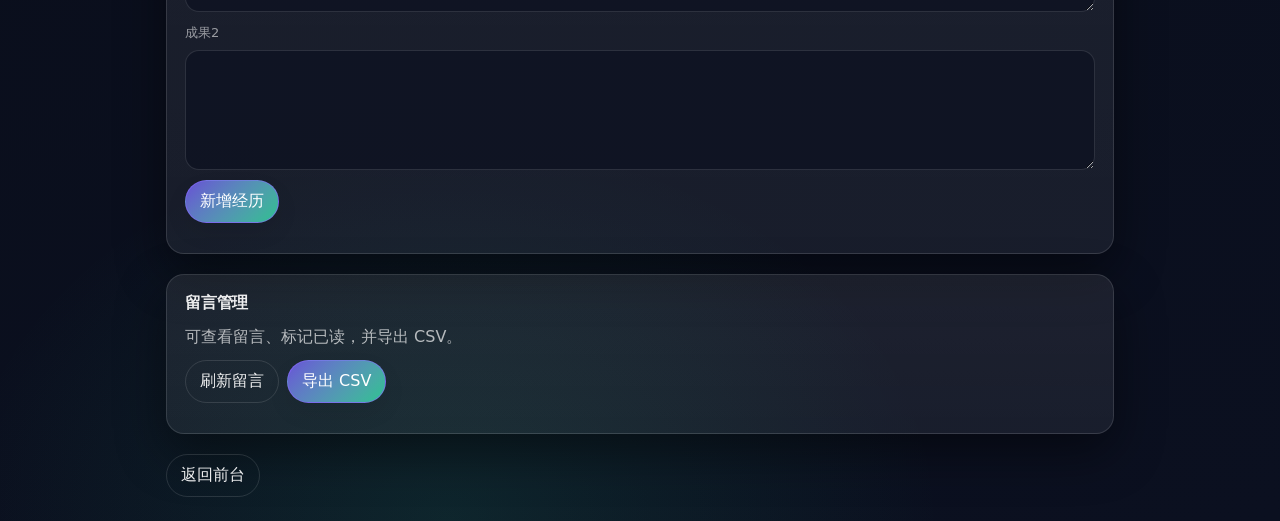
==== commit e836fd64: "Add files via upload" ====
--- a/admin.html
+++ b/admin.html
@@ -35,8 +35,10 @@
         <div class="admin-actions">
           <button class="btn btn--primary" id="saveToken">保存 Token</button>
           <button class="btn btn--ghost" id="clearToken">清除 Token</button>
+          <button class="btn btn--ghost" id="checkConnection">连接自检</button>
         </div>
         <p class="muted tiny">提示：Token 会保存在当前浏览器 LocalStorage。</p>
+        <p class="muted tiny" id="connectionStatus">状态：未检测</p>
       </div>
 
       <div class="card" id="errorBox" style="display:none; margin-bottom:14px; border-color:#ef4444;">
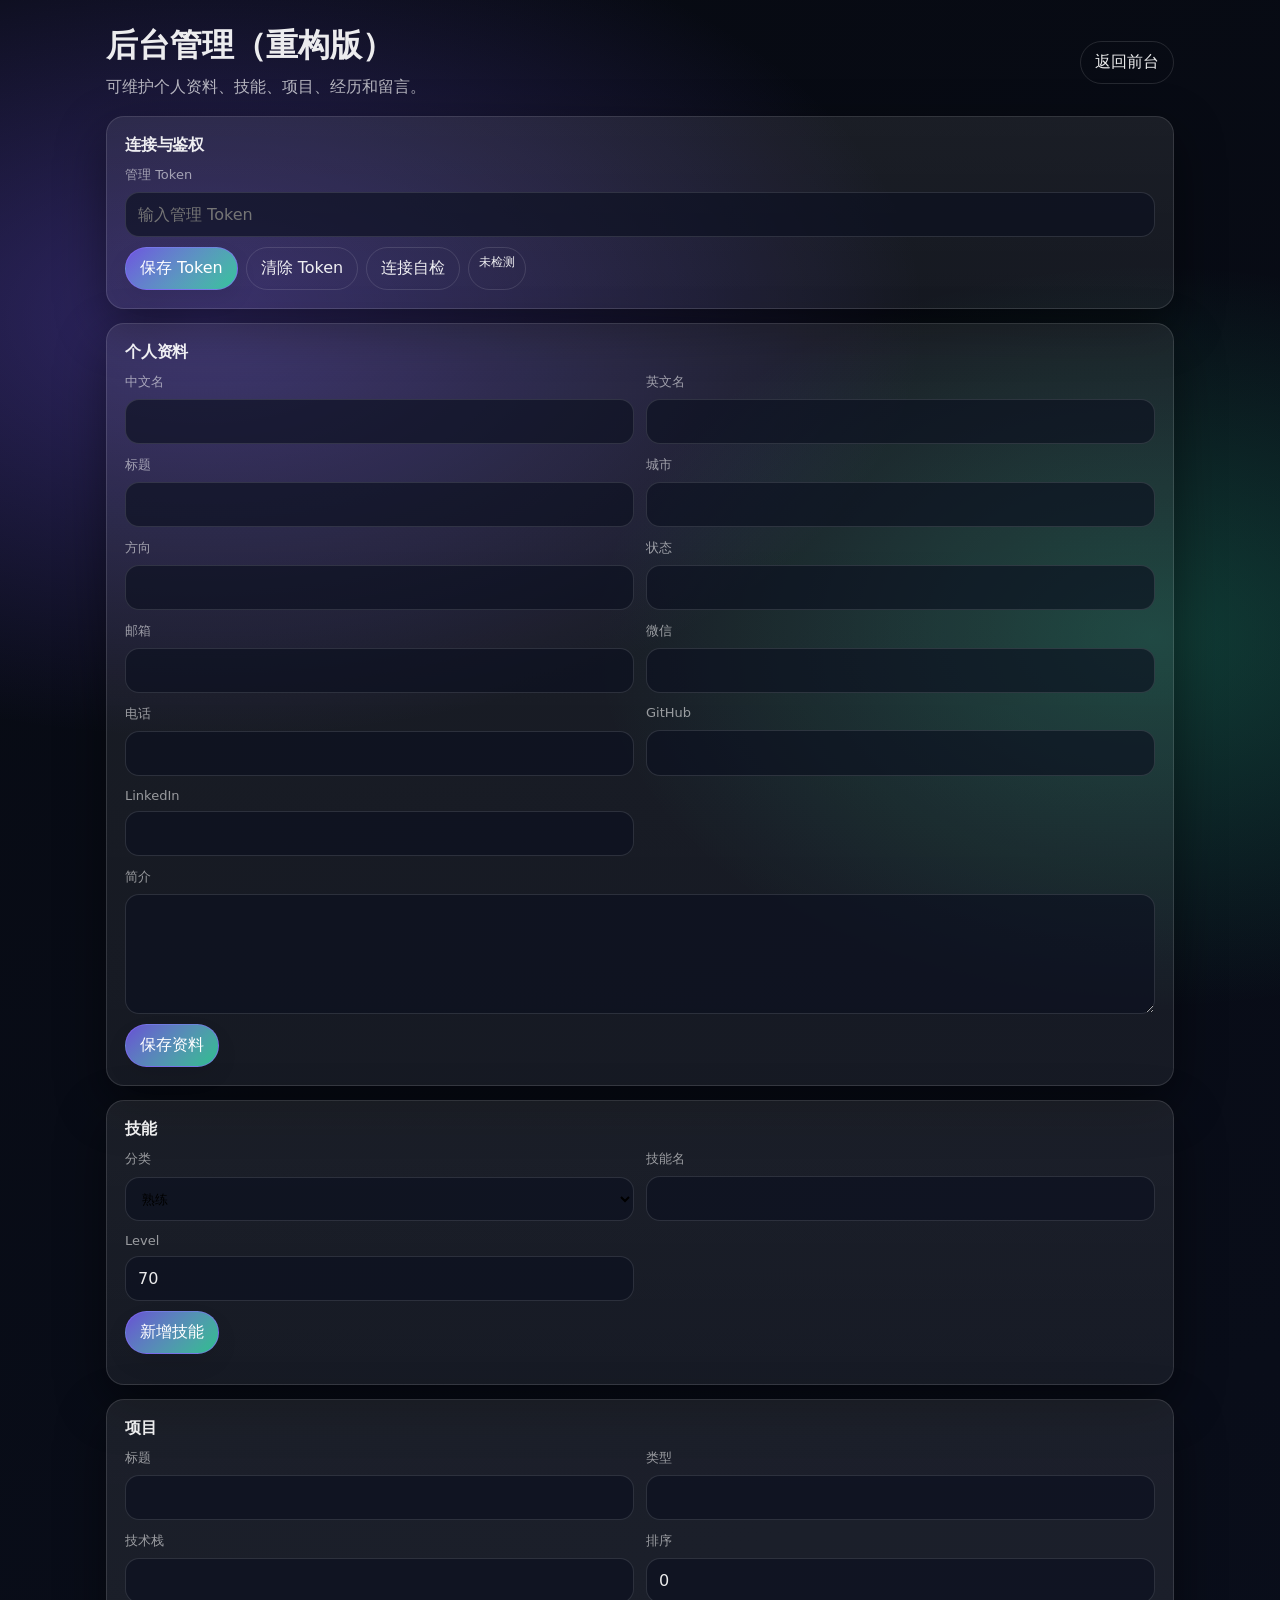
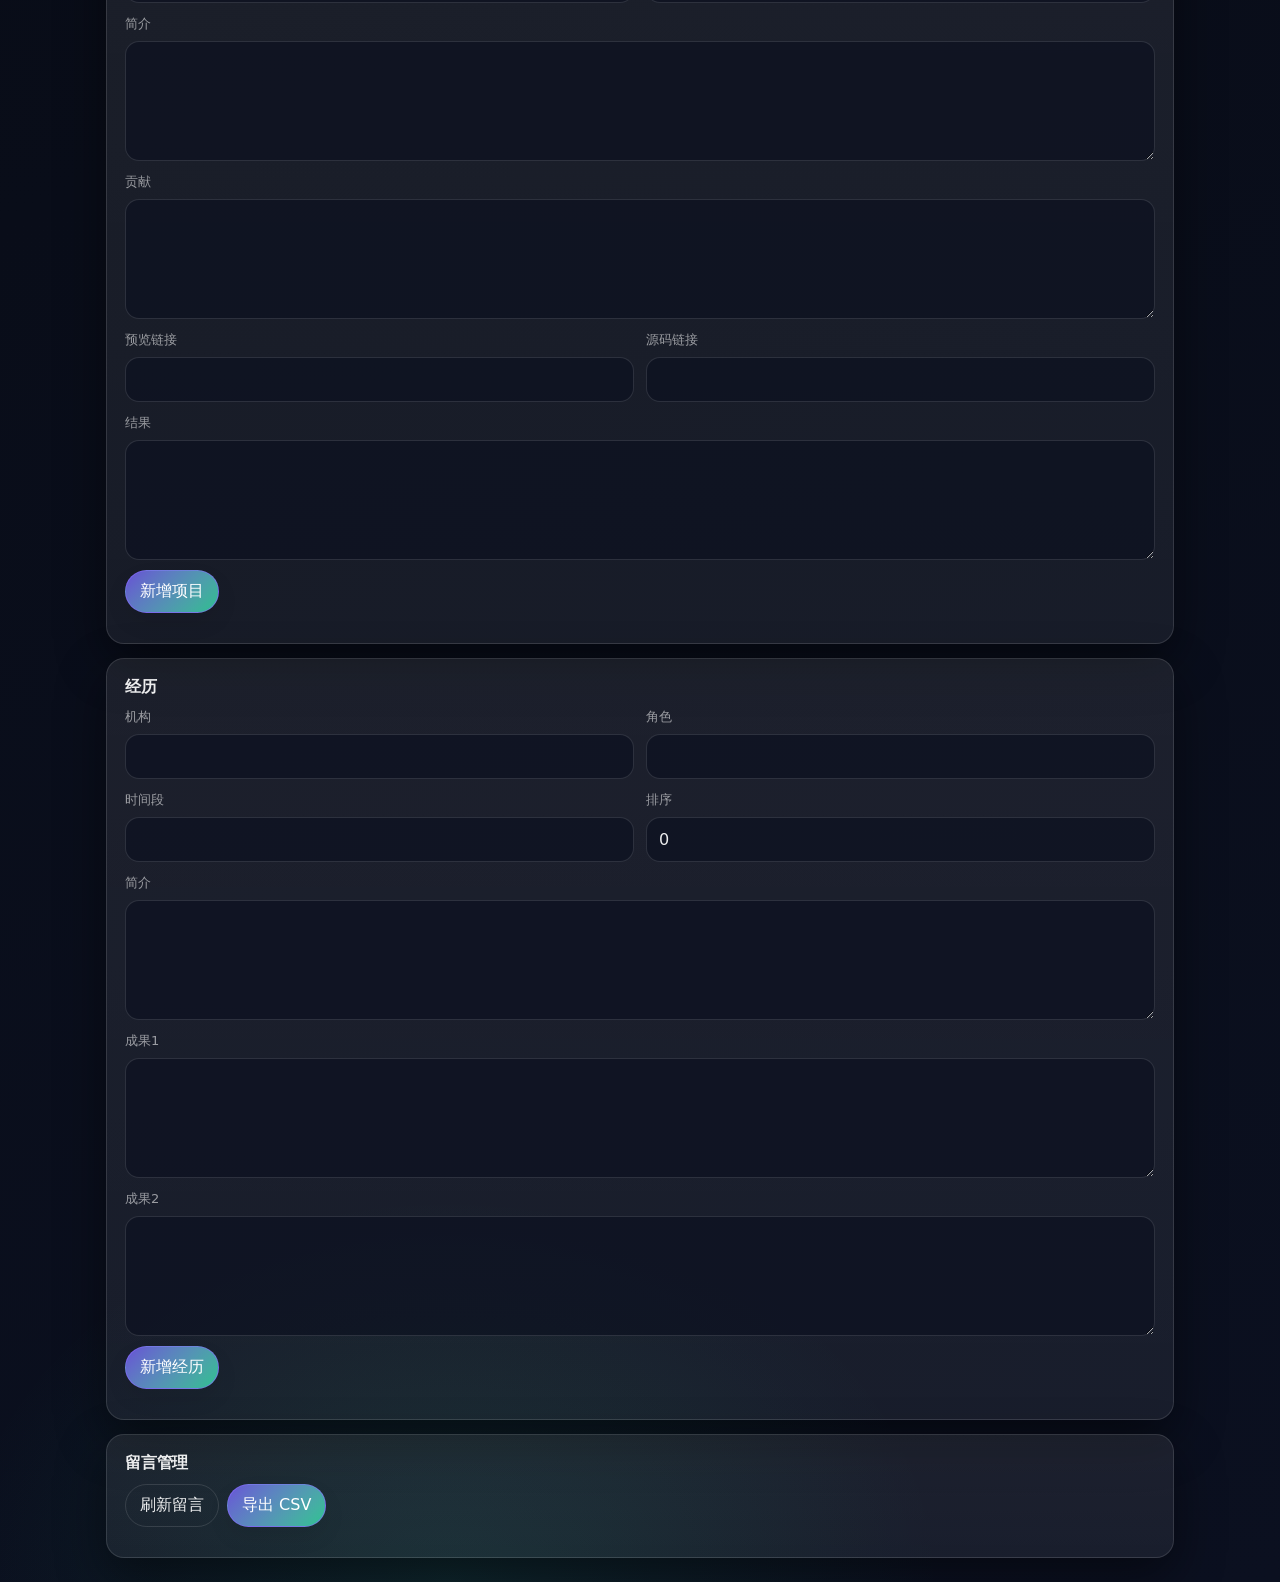
==== commit a0d65fff: "Add files via upload" ====
--- a/admin.html
+++ b/admin.html
@@ -6,47 +6,53 @@
     <title>后台管理 - 个人网站</title>
     <link rel="stylesheet" href="./styles.css" />
     <style>
-      .admin-wrap { max-width: 980px; margin: 24px auto; padding: 0 16px; }
-      .admin-section { margin-bottom: 20px; }
-      .admin-grid { display: grid; grid-template-columns: 1fr 1fr; gap: 12px; }
+      .admin-wrap { max-width: 1100px; margin: 24px auto; padding: 0 16px; }
+      .admin-head { display:flex; justify-content:space-between; align-items:center; gap:12px; margin-bottom:16px; flex-wrap:wrap; }
+      .admin-grid { display:grid; grid-template-columns: 1fr 1fr; gap: 12px; }
       .admin-grid input, .admin-grid textarea, .admin-grid select { width: 100%; }
-      .admin-actions { display: flex; gap: 8px; margin-top: 10px; }
-      .admin-list { margin-top: 12px; display: grid; gap: 10px; }
-      .item { border: 1px solid var(--line); padding: 10px; border-radius: 10px; background: var(--card); }
-      .row { display: flex; justify-content: space-between; gap: 8px; align-items: center; }
-      .mono { font-family: ui-monospace, SFMono-Regular, Menlo, monospace; font-size: 12px; }
-      @media (max-width: 720px) { .admin-grid { grid-template-columns: 1fr; } }
+      .admin-actions { display:flex; gap:8px; flex-wrap:wrap; margin-top:10px; }
+      .admin-list { margin-top: 12px; display:grid; gap:10px; }
+      .item { border:1px solid var(--border); border-radius: 10px; padding:10px; background:var(--card); }
+      .row { display:flex; justify-content:space-between; align-items:flex-start; gap:10px; }
+      .mono { font-family: ui-monospace, SFMono-Regular, Menlo, monospace; font-size:12px; }
+      .status-pill { font-size:12px; padding:6px 10px; border-radius: 999px; border:1px solid var(--border); }
+      .ok { color:#22c55e; }
+      .err { color:#ef4444; }
+      @media (max-width: 780px) { .admin-grid { grid-template-columns: 1fr; } }
     </style>
   </head>
   <body>
     <div class="admin-wrap">
-      <h1>后台管理</h1>
-      <p class="muted">用于维护个人资料、技能、项目、经历。保存后前台会自动使用新数据。</p>
+      <div class="admin-head">
+        <div>
+          <h1 style="margin:0 0 6px;">后台管理（重构版）</h1>
+          <p class="muted" style="margin:0;">可维护个人资料、技能、项目、经历和留言。</p>
+        </div>
+        <a href="/" class="btn btn--ghost">返回前台</a>
+      </div>
 
-      <div class="card admin-section" id="authBox">
-        <h2 class="card__title">管理访问验证</h2>
-        <p class="muted">请输入管理 Token 才能继续操作（仅本地简单保护）。</p>
+      <section class="card" style="margin-bottom:14px;">
+        <h2 class="card__title">连接与鉴权</h2>
         <div class="admin-grid">
-          <label class="field" style="grid-column: 1 / -1">
+          <label class="field" style="grid-column:1 / -1;">
             <span class="field__label">管理 Token</span>
             <input class="field__input" id="adminToken" type="password" placeholder="输入管理 Token" />
           </label>
         </div>
         <div class="admin-actions">
-          <button class="btn btn--primary" id="saveToken">保存 Token</button>
-          <button class="btn btn--ghost" id="clearToken">清除 Token</button>
-          <button class="btn btn--ghost" id="checkConnection">连接自检</button>
+          <button class="btn btn--primary" id="saveToken" type="button">保存 Token</button>
+          <button class="btn btn--ghost" id="clearToken" type="button">清除 Token</button>
+          <button class="btn btn--ghost" id="checkConnection" type="button">连接自检</button>
+          <span class="status-pill" id="connBadge">未检测</span>
         </div>
-        <p class="muted tiny">提示：Token 会保存在当前浏览器 LocalStorage。</p>
-        <p class="muted tiny" id="connectionStatus">状态：未检测</p>
-      </div>
+      </section>
 
       <div class="card" id="errorBox" style="display:none; margin-bottom:14px; border-color:#ef4444;">
         <h3 class="card__title" style="color:#ef4444;">请求错误详情</h3>
         <pre id="errorDetail" class="mono" style="white-space:pre-wrap; margin:0;"></pre>
       </div>
 
-      <section class="card admin-section">
+      <section class="card" style="margin-bottom:14px;">
         <h2 class="card__title">个人资料</h2>
         <div class="admin-grid">
           <label class="field"><span class="field__label">中文名</span><input class="field__input" id="p_name" /></label>
@@ -60,12 +66,12 @@
           <label class="field"><span class="field__label">电话</span><input class="field__input" id="p_phone" /></label>
           <label class="field"><span class="field__label">GitHub</span><input class="field__input" id="p_github_url" /></label>
           <label class="field"><span class="field__label">LinkedIn</span><input class="field__input" id="p_linkedin_url" /></label>
-          <label class="field" style="grid-column: 1 / -1"><span class="field__label">简介</span><textarea class="field__input field__input--area" id="p_bio"></textarea></label>
+          <label class="field" style="grid-column:1 / -1;"><span class="field__label">简介</span><textarea class="field__input field__input--area" id="p_bio"></textarea></label>
         </div>
-        <div class="admin-actions"><button class="btn btn--primary" id="saveProfile">保存资料</button></div>
+        <div class="admin-actions"><button class="btn btn--primary" id="saveProfile" type="button">保存资料</button></div>
       </section>
 
-      <section class="card admin-section">
+      <section class="card" style="margin-bottom:14px;">
         <h2 class="card__title">技能</h2>
         <input type="hidden" id="s_edit_id" />
         <div class="admin-grid">
@@ -73,11 +79,11 @@
           <label class="field"><span class="field__label">技能名</span><input class="field__input" id="s_skill_name" /></label>
           <label class="field"><span class="field__label">Level</span><input class="field__input" id="s_level" type="number" value="70" /></label>
         </div>
-        <div class="admin-actions"><button class="btn btn--primary" id="addSkill">新增技能</button></div>
+        <div class="admin-actions"><button class="btn btn--primary" id="saveSkill" type="button">新增技能</button></div>
         <div class="admin-list" id="skillsList"></div>
       </section>
 
-      <section class="card admin-section">
+      <section class="card" style="margin-bottom:14px;">
         <h2 class="card__title">项目</h2>
         <input type="hidden" id="pr_edit_id" />
         <div class="admin-grid">
@@ -91,11 +97,11 @@
           <label class="field"><span class="field__label">源码链接</span><input class="field__input" id="pr_source_url" /></label>
           <label class="field" style="grid-column: 1 / -1"><span class="field__label">结果</span><textarea class="field__input field__input--area" id="pr_result_text"></textarea></label>
         </div>
-        <div class="admin-actions"><button class="btn btn--primary" id="addProject">新增项目</button></div>
+        <div class="admin-actions"><button class="btn btn--primary" id="saveProject" type="button">新增项目</button></div>
         <div class="admin-list" id="projectsList"></div>
       </section>
 
-      <section class="card admin-section">
+      <section class="card" style="margin-bottom:14px;">
         <h2 class="card__title">经历</h2>
         <input type="hidden" id="e_edit_id" />
         <div class="admin-grid">
@@ -107,21 +113,18 @@
           <label class="field" style="grid-column: 1 / -1"><span class="field__label">成果1</span><textarea class="field__input field__input--area" id="e_achievement_1"></textarea></label>
           <label class="field" style="grid-column: 1 / -1"><span class="field__label">成果2</span><textarea class="field__input field__input--area" id="e_achievement_2"></textarea></label>
         </div>
-        <div class="admin-actions"><button class="btn btn--primary" id="addExperience">新增经历</button></div>
+        <div class="admin-actions"><button class="btn btn--primary" id="saveExperience" type="button">新增经历</button></div>
         <div class="admin-list" id="experiencesList"></div>
       </section>
 
-      <section class="card admin-section">
+      <section class="card">
         <h2 class="card__title">留言管理</h2>
-        <p class="muted">可查看留言、标记已读，并导出 CSV。</p>
         <div class="admin-actions">
-          <button class="btn btn--ghost" id="refreshMessages">刷新留言</button>
-          <button class="btn btn--primary" id="exportMessages">导出 CSV</button>
+          <button class="btn btn--ghost" id="refreshMessages" type="button">刷新留言</button>
+          <button class="btn btn--primary" id="exportMessages" type="button">导出 CSV</button>
         </div>
         <div class="admin-list" id="messagesList"></div>
       </section>
-
-      <a href="/" class="btn btn--ghost">返回前台</a>
     </div>
 
     <div class="toast" id="toast" role="status" aria-live="polite" aria-atomic="true"></div>
